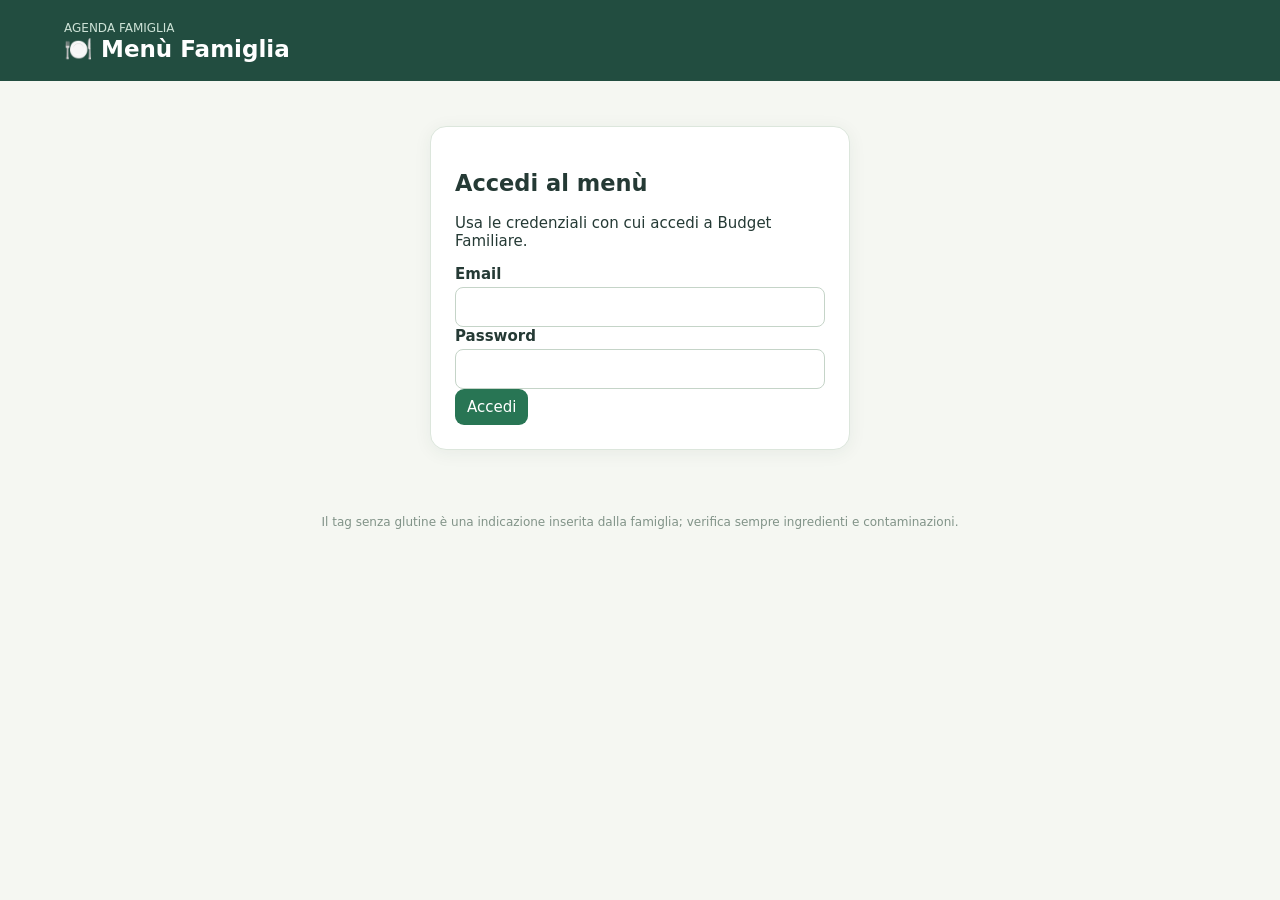
==== menu-famiglia/index.html @ 0bf89d7f "Pubblica Menù Famiglia su GitHub Pages" ====
<!doctype html><html lang="it"><head><meta name="viewport" content="width=device-width,initial-scale=1"><meta charset="utf-8"><title>Menù Famiglia</title><script src="https://telegram.org/js/telegram-web-app.js"></script><style>
:root{font:15px system-ui;color:#253a35;background:#f5f7f2}*{box-sizing:border-box}body{margin:0}header{background:#224d40;color:white;padding:18px 5%;display:flex;justify-content:space-between;align-items:center}h1{font-size:23px;margin:0}header span{font-size:12px;color:#cde2d6}main{max-width:1600px;margin:auto;padding:22px 3%}button,input,select,textarea{font:inherit}button{cursor:pointer;border:1px solid #c7d7cd;background:white;border-radius:9px;padding:9px 12px;color:#234338}button:hover{background:#edf5ef}.primary{background:#287554;color:white;border:0}.toolbar{display:flex;gap:8px;align-items:center;flex-wrap:wrap;margin:12px 0 20px}.toolbar h2{font-size:20px;margin:0 auto 0 0}.panel{background:white;border:1px solid #dce6dc;border-radius:16px;box-shadow:0 3px 18px #253a3510}.scroller{overflow:auto}.grid{display:grid;grid-template-columns:85px repeat(7,minmax(145px,1fr));min-width:1100px}.grid>div{border-right:1px solid #e5ece6;border-bottom:1px solid #e5ece6;padding:12px}.head{background:#f5f9f5;font-weight:700}.today{background:#e2f2e9}.meal{font-weight:700;display:flex;align-items:center}.slot{min-height:125px;display:flex;flex-direction:column;gap:7px}.slot strong{font-size:15px}.slot small{color:#64776d}.slot button{margin-top:auto;border-style:dashed;color:#47745e}.empty{color:#92a399}.catalog{padding:18px;margin-top:20px}.catalog-head{display:flex;align-items:center;justify-content:space-between;gap:10px}.cards{display:grid;grid-template-columns:repeat(auto-fill,minmax(220px,1fr));gap:10px}.card{border:1px solid #e1e9e1;border-radius:12px;padding:12px}.card h3{margin:0 0 7px;font-size:16px}.badge{display:inline-block;background:#eaf3ea;color:#446e4e;border-radius:7px;padding:3px 6px;margin:2px;font-size:12px}.card button{margin-top:8px}dialog{border:0;border-radius:16px;max-width:500px;width:calc(100% - 24px);box-shadow:0 15px 50px #0004}dialog::backdrop{background:#112d22a0}dialog form{display:grid;gap:10px}dialog h2{margin:0 0 5px}label{display:grid;gap:4px;font-weight:600}input,select,textarea{width:100%;padding:10px;border:1px solid #c5d4c8;border-radius:8px;background:white}textarea{min-height:70px}.actions{display:flex;gap:8px;justify-content:flex-end;flex-wrap:wrap}.error{color:#a02525;background:#ffefec;border-radius:8px;padding:10px;margin:10px 0;white-space:pre-line}#status{font-size:13px;color:#5c7869}footer{text-align:center;color:#819388;padding:20px;font-size:12px}@media(max-width:600px){main{padding:15px 12px}.toolbar h2{width:100%}.grid{grid-template-columns:65px repeat(7,minmax(145px,1fr))}}
</style></head><body><header><div><span>AGENDA FAMIGLIA</span><h1>🍽️ Menù Famiglia</h1></div><span id="who"></span></header><section id="loginPanel" class="panel" style="max-width:420px;margin:45px auto;padding:24px" hidden><h2>Accedi al menù</h2><p>Usa le credenziali con cui accedi a Budget Familiare.</p><form id="loginForm"><label>Email<input name="email" type="email" autocomplete="username" required></label><label>Password<input name="password" type="password" autocomplete="current-password" required></label><p id="loginError" class="error" hidden></p><button class="primary">Accedi</button></form></section><main id="app" hidden><p id="status">Connessione in corso…</p><div id="error" class="error" hidden></div><div class="toolbar"><h2 id="range">Piano settimanale</h2><button id="prev">‹</button><button id="current">Questa settimana</button><button id="next">›</button><button id="refresh">Aggiorna</button></div><section class="panel scroller"><div class="grid" id="grid"></div></section><section class="panel catalog"><div class="catalog-head"><div><h2>Catalogo piatti</h2><p>Organizza i piatti che amate preparare.</p></div><button class="primary" id="newDish">＋ Nuovo piatto</button></div><input id="search" placeholder="Cerca un piatto"><div class="cards" id="cards"></div></section></main><footer>Il tag senza glutine è una indicazione inserita dalla famiglia; verifica sempre ingredienti e contaminazioni.</footer>
<dialog id="dishDialog"><form id="dishForm"><h2 id="dishTitle">Nuovo piatto</h2><label>Nome<input name="name" required maxlength="100"></label><label>Adatto a<select name="meal_use"><option value="entrambi">Pranzo e cena</option><option value="pranzo">Pranzo</option><option value="cena">Cena</option></select></label><label>Stagione<select name="season"><option value="tutte_le_stagioni">Tutte le stagioni</option><option value="estivo">Estivo</option><option value="invernale">Invernale</option></select></label><label>Glutine<select name="gluten"><option value="non_verificato">Non verificato</option><option value="con_glutine">Con glutine</option><option value="senza_glutine">Senza glutine</option></select></label><label>Note<textarea name="notes" maxlength="1000"></textarea></label><div class="actions"><button type="button" data-close="dishDialog">Annulla</button><button class="primary">Salva piatto</button></div></form></dialog>
<dialog id="slotDialog"><form id="slotForm"><h2 id="slotTitle"></h2><label>Cerca<input id="slotSearch" placeholder="Cerca un piatto"></label><label>Piatto<select id="slotDish"></select></label><div class="actions"><button type="button" data-close="slotDialog">Annulla</button><button type="button" id="clearSlot">Rimuovi</button><button class="primary">Salva</button></div></form></dialog>
<dialog id="moveDialog"><form id="moveForm"><h2>Sposta piatto</h2><p id="moveTitle"></p><label>Giorno<input type="date" id="moveDay" required></label><label>Pasto<select id="moveMeal"><option value="pranzo">Pranzo</option><option value="cena">Cena</option></select></label><p>La destinazione deve essere libera.</p><div class="actions"><button type="button" data-close="moveDialog">Annulla</button><button class="primary">Sposta</button></div></form></dialog>
<script>
const tg=window.Telegram?.WebApp; tg?.ready(); tg?.expand(); const init=tg?.initData||'';const $=id=>document.getElementById(id);let dishes=[],items=[],monday,editing=null,slot=null,moving=null,dragged=null;let accessToken=sessionStorage.getItem('familyMenuAccess')||'';const publicKey="eyJhbGciOiJIUzI1NiIsInR5cCI6IkpXVCJ9.eyJpc3MiOiJzdXBhYmFzZSIsInJlZiI6InNlYnF4cXdvaHpoemxlamNqeHBlIiwicm9sZSI6ImFub24iLCJpYXQiOjE3ODc1NzUzNjIsImV4cCI6MjEwMzE1MTM2Mn0.uwhV92bFZCekvuC0MnG7-NL58bCXV1G2QlqxqDHP0qs";
const iso=d=>[d.getFullYear(),String(d.getMonth()+1).padStart(2,'0'),String(d.getDate()).padStart(2,'0')].join('-');const date=s=>new Date(s+'T12:00:00');const add=(s,n)=>{let d=date(s);d.setDate(d.getDate()+n);return iso(d)};const today=()=>new Intl.DateTimeFormat('en-CA',{timeZone:'Europe/Rome',year:'numeric',month:'2-digit',day:'2-digit'}).format(new Date());const start=s=>add(s,-((date(s).getDay()+6)%7));const fmt=(s,opt)=>date(s).toLocaleDateString('it-IT',opt);const labels={entrambi:'Pranzo e cena',pranzo:'Pranzo',cena:'Cena',estivo:'Estivo',invernale:'Invernale',tutte_le_stagioni:'Tutte le stagioni',con_glutine:'Con glutine',senza_glutine:'Senza glutine',non_verificato:'Glutine non verificato'};const esc=s=>String(s??'').replace(/[&<>"']/g,c=>({'&':'&amp;','<':'&lt;','>':'&gt;','"':'&quot;',"'":'&#39;'}[c]));
async function api(action,data={}){let r=await fetch('https://sebqxqwohzhzlejcjxpe.supabase.co/functions/v1/family-menu',{method:'POST',headers:{'Content-Type':'application/json'},body:JSON.stringify({init,access_token:accessToken,action,...data})});let j=await r.json();if(!r.ok)throw Error(j.error||'Errore di connessione');return j}function error(e){$('error').textContent=e.message;$('error').hidden=false}async function reload(){try{$('error').hidden=true;let x=await api('list',{start:monday});dishes=x.dishes;items=x.items;$('who').textContent=x.member;$('status').textContent='Menù condiviso · salvato online';render()}catch(e){if(!init&&/scaduta|non è autorizzato|non valido/i.test(e.message)){sessionStorage.removeItem('familyMenuAccess');accessToken='';$('app').hidden=true;$('loginPanel').hidden=false;$('loginError').textContent=e.message;$('loginError').hidden=false}else error(e);$('status').textContent='Accesso non disponibile'}}
function render(){let end=add(monday,6);$('range').textContent=fmt(monday,{day:'numeric',month:'long'})+' – '+fmt(end,{day:'numeric',month:'long',year:'numeric'});let grid=$('grid');grid.innerHTML='<div class="head"></div>'+Array.from({length:7},(_,i)=>{let d=add(monday,i);return '<div class="head '+(d===today()?'today':'')+'">'+esc(fmt(d,{weekday:'short',day:'numeric',month:'short'}))+(d===today()?' · Oggi':'')+'</div>'}).join('');for(const meal of ['pranzo','cena']){grid.insertAdjacentHTML('beforeend','<div class="meal">'+labels[meal]+'</div>');for(let i=0;i<7;i++){let d=add(monday,i),x=items.find(v=>v.meal_date===d&&v.meal===meal),dish=dishes.find(v=>v.id===x?.dish_id);let el=document.createElement('div');el.className='slot '+(d===today()?'today':'');el.innerHTML=dish?'<strong>'+esc(dish.name)+'</strong><small>'+esc(labels[dish.gluten])+(dish.archived?' · archiviato':'')+'</small>':'<span class="empty">Non programmato</span>';let b=document.createElement('button');b.textContent=dish?'Modifica':'＋ Aggiungi piatto';b.onclick=()=>openSlot(d,meal,x);el.appendChild(b);if(dish){el.draggable=true;el.addEventListener('dragstart',e=>{dragged={day:d,meal,item:x};e.dataTransfer.effectAllowed='move';e.dataTransfer.setData('text/plain','family-menu')});el.addEventListener('dragend',()=>dragged=null);let move=document.createElement('button');move.textContent='↗ Sposta';move.onclick=()=>{moving={day:d,meal,item:x};$('moveDay').value=d;$('moveMeal').value=meal;$('moveTitle').textContent=dish.name;$('moveDialog').showModal()};el.appendChild(move)}el.addEventListener('dragover',e=>{if(dragged&&!dish){e.preventDefault();e.dataTransfer.dropEffect='move'}});el.addEventListener('drop',e=>{e.preventDefault();if(dragged&&!dish)moveTo(dragged,d,meal,x?.revision||0)});grid.appendChild(el)}}renderCards()}
function renderCards(){let q=$('search').value.toLowerCase();$('cards').innerHTML='';for(let d of dishes.filter(d=>!d.archived&&d.name.toLowerCase().includes(q))){let el=document.createElement('article');el.className='card';el.innerHTML='<h3>'+esc(d.name)+'</h3><span class="badge">'+esc(labels[d.meal_use])+'</span><span class="badge">'+esc(labels[d.season])+'</span><span class="badge">'+esc(labels[d.gluten])+'</span>'+(d.notes?'<p>'+esc(d.notes)+'</p>':'');let edit=document.createElement('button');edit.textContent='Modifica';edit.onclick=()=>openDish(d);let archive=document.createElement('button');archive.textContent='Archivia';archive.onclick=async()=>{if(!confirm('Archiviare '+d.name+'? Resta nei pasti già pianificati.'))return;try{await api('archive',{id:d.id,revision:d.revision});await reload()}catch(e){error(e)}};el.append(edit,' ',archive);$('cards').appendChild(el)}}
function openDish(d){editing=d;$('dishTitle').textContent=d?'Modifica piatto':'Nuovo piatto';$('dishForm').reset();for(let k of ['name','meal_use','season','gluten','notes'])if(d)$('dishForm').elements[k].value=d[k];$('dishDialog').showModal()}function slotOptions(){let q=$('slotSearch').value.toLowerCase(),select=$('slotDish');select.innerHTML='<option value="">Seleziona un piatto</option>';for(let d of dishes.filter(d=>!d.archived&&(d.meal_use==='entrambi'||d.meal_use===slot.meal)&&d.name.toLowerCase().includes(q))){let o=document.createElement('option');o.value=d.id;o.textContent=d.name+' · '+labels[d.gluten];o.selected=d.id===slot.item?.dish_id;select.appendChild(o)}}function openSlot(day,meal,item){slot={day,meal,item};$('slotTitle').textContent=labels[meal]+' · '+fmt(day,{weekday:'long',day:'numeric',month:'long'});$('slotSearch').value='';slotOptions();$('slotDialog').showModal()}async function saveSlot(id){try{await api('set_slot',{day:slot.day,meal:slot.meal,dish_id:id,revision:slot.item?.revision||0});$('slotDialog').close();await reload()}catch(e){error(e);$('slotDialog').close();await reload();error(e)}}
async function moveTo(from,day,meal,revision){try{await api('move_slot',{from:{day:from.day,meal:from.meal,revision:from.item.revision},to:{day,meal,revision}});monday=start(day);await reload()}catch(e){await reload();error(e)}}
$('moveForm').onsubmit=async e=>{e.preventDefault();let day=$('moveDay').value,meal=$('moveMeal').value;try{let data=await api('list',{start:start(day)}),target=data.items.find(x=>x.meal_date===day&&x.meal===meal);if(target?.dish_id)throw Error('Il pasto di destinazione è già occupato.');$('moveDialog').close();await moveTo(moving,day,meal,target?.revision||0)}catch(err){$('moveDialog').close();error(err)}};
$('loginForm').onsubmit=async e=>{e.preventDefault();let form=new FormData(e.target);try{$('loginError').hidden=true;let r=await fetch('https://sebqxqwohzhzlejcjxpe.supabase.co/auth/v1/token?grant_type=password',{method:'POST',headers:{'Content-Type':'application/json',apikey:publicKey},body:JSON.stringify({email:form.get('email'),password:form.get('password')})});let data=await r.json();if(!r.ok||!data.access_token)throw Error('Accesso non riuscito. Controlla email e password.');accessToken=data.access_token;sessionStorage.setItem('familyMenuAccess',accessToken);e.target.reset();$('loginPanel').hidden=true;$('app').hidden=false;await reload()}catch(err){$('loginError').textContent=err.message;$('loginError').hidden=false}};
$('dishForm').onsubmit=async e=>{e.preventDefault();try{let data=Object.fromEntries(new FormData(e.target));if(editing){data.id=editing.id;data.revision=editing.revision}await api('save_dish',{dish:data});$('dishDialog').close();await reload()}catch(e){$('dishDialog').close();error(e)}};$('slotForm').onsubmit=e=>{e.preventDefault();if($('slotDish').value)saveSlot($('slotDish').value)};$('clearSlot').onclick=()=>saveSlot(null);$('slotSearch').oninput=slotOptions;$('search').oninput=renderCards;$('newDish').onclick=()=>openDish(null);document.querySelectorAll('[data-close]').forEach(b=>b.onclick=()=>$(b.dataset.close).close());$('prev').onclick=()=>{monday=add(monday,-7);reload()};$('next').onclick=()=>{monday=add(monday,7);reload()};$('current').onclick=()=>{monday=start(today());reload()};$('refresh').onclick=reload;monday=start(today());if(init||accessToken){$('app').hidden=false;reload()}else{$('loginPanel').hidden=false}
</script></body></html>
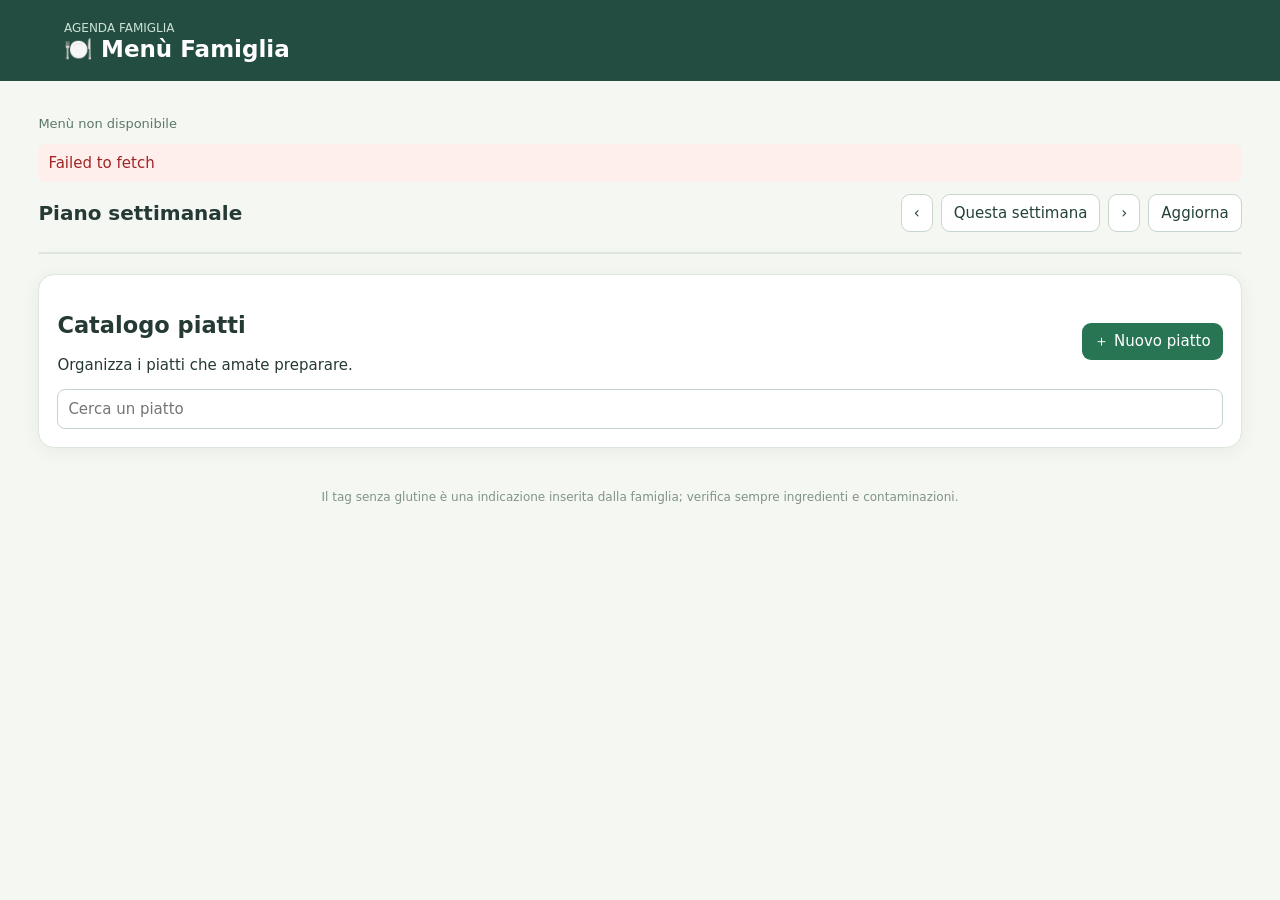
==== commit 644e81d8: "Rimuove login dal menù su richiesta" ====
--- a/menu-famiglia/index.html
+++ b/menu-famiglia/index.html
@@ -1,19 +1,19 @@
 <!doctype html><html lang="it"><head><meta name="viewport" content="width=device-width,initial-scale=1"><meta charset="utf-8"><title>Menù Famiglia</title><script src="https://telegram.org/js/telegram-web-app.js"></script><style>
 :root{font:15px system-ui;color:#253a35;background:#f5f7f2}*{box-sizing:border-box}body{margin:0}header{background:#224d40;color:white;padding:18px 5%;display:flex;justify-content:space-between;align-items:center}h1{font-size:23px;margin:0}header span{font-size:12px;color:#cde2d6}main{max-width:1600px;margin:auto;padding:22px 3%}button,input,select,textarea{font:inherit}button{cursor:pointer;border:1px solid #c7d7cd;background:white;border-radius:9px;padding:9px 12px;color:#234338}button:hover{background:#edf5ef}.primary{background:#287554;color:white;border:0}.toolbar{display:flex;gap:8px;align-items:center;flex-wrap:wrap;margin:12px 0 20px}.toolbar h2{font-size:20px;margin:0 auto 0 0}.panel{background:white;border:1px solid #dce6dc;border-radius:16px;box-shadow:0 3px 18px #253a3510}.scroller{overflow:auto}.grid{display:grid;grid-template-columns:85px repeat(7,minmax(145px,1fr));min-width:1100px}.grid>div{border-right:1px solid #e5ece6;border-bottom:1px solid #e5ece6;padding:12px}.head{background:#f5f9f5;font-weight:700}.today{background:#e2f2e9}.meal{font-weight:700;display:flex;align-items:center}.slot{min-height:125px;display:flex;flex-direction:column;gap:7px}.slot strong{font-size:15px}.slot small{color:#64776d}.slot button{margin-top:auto;border-style:dashed;color:#47745e}.empty{color:#92a399}.catalog{padding:18px;margin-top:20px}.catalog-head{display:flex;align-items:center;justify-content:space-between;gap:10px}.cards{display:grid;grid-template-columns:repeat(auto-fill,minmax(220px,1fr));gap:10px}.card{border:1px solid #e1e9e1;border-radius:12px;padding:12px}.card h3{margin:0 0 7px;font-size:16px}.badge{display:inline-block;background:#eaf3ea;color:#446e4e;border-radius:7px;padding:3px 6px;margin:2px;font-size:12px}.card button{margin-top:8px}dialog{border:0;border-radius:16px;max-width:500px;width:calc(100% - 24px);box-shadow:0 15px 50px #0004}dialog::backdrop{background:#112d22a0}dialog form{display:grid;gap:10px}dialog h2{margin:0 0 5px}label{display:grid;gap:4px;font-weight:600}input,select,textarea{width:100%;padding:10px;border:1px solid #c5d4c8;border-radius:8px;background:white}textarea{min-height:70px}.actions{display:flex;gap:8px;justify-content:flex-end;flex-wrap:wrap}.error{color:#a02525;background:#ffefec;border-radius:8px;padding:10px;margin:10px 0;white-space:pre-line}#status{font-size:13px;color:#5c7869}footer{text-align:center;color:#819388;padding:20px;font-size:12px}@media(max-width:600px){main{padding:15px 12px}.toolbar h2{width:100%}.grid{grid-template-columns:65px repeat(7,minmax(145px,1fr))}}
-</style></head><body><header><div><span>AGENDA FAMIGLIA</span><h1>🍽️ Menù Famiglia</h1></div><span id="who"></span></header><section id="loginPanel" class="panel" style="max-width:420px;margin:45px auto;padding:24px" hidden><h2>Accedi al menù</h2><p>Usa le credenziali con cui accedi a Budget Familiare.</p><form id="loginForm"><label>Email<input name="email" type="email" autocomplete="username" required></label><label>Password<input name="password" type="password" autocomplete="current-password" required></label><p id="loginError" class="error" hidden></p><button class="primary">Accedi</button></form></section><main id="app" hidden><p id="status">Connessione in corso…</p><div id="error" class="error" hidden></div><div class="toolbar"><h2 id="range">Piano settimanale</h2><button id="prev">‹</button><button id="current">Questa settimana</button><button id="next">›</button><button id="refresh">Aggiorna</button></div><section class="panel scroller"><div class="grid" id="grid"></div></section><section class="panel catalog"><div class="catalog-head"><div><h2>Catalogo piatti</h2><p>Organizza i piatti che amate preparare.</p></div><button class="primary" id="newDish">＋ Nuovo piatto</button></div><input id="search" placeholder="Cerca un piatto"><div class="cards" id="cards"></div></section></main><footer>Il tag senza glutine è una indicazione inserita dalla famiglia; verifica sempre ingredienti e contaminazioni.</footer>
+</style></head><body><header><div><span>AGENDA FAMIGLIA</span><h1>🍽️ Menù Famiglia</h1></div><span id="who"></span></header><main id="app"><p id="status">Connessione in corso…</p><div id="error" class="error" hidden></div><div class="toolbar"><h2 id="range">Piano settimanale</h2><button id="prev">‹</button><button id="current">Questa settimana</button><button id="next">›</button><button id="refresh">Aggiorna</button></div><section class="panel scroller"><div class="grid" id="grid"></div></section><section class="panel catalog"><div class="catalog-head"><div><h2>Catalogo piatti</h2><p>Organizza i piatti che amate preparare.</p></div><button class="primary" id="newDish">＋ Nuovo piatto</button></div><input id="search" placeholder="Cerca un piatto"><div class="cards" id="cards"></div></section></main><footer>Il tag senza glutine è una indicazione inserita dalla famiglia; verifica sempre ingredienti e contaminazioni.</footer>
 <dialog id="dishDialog"><form id="dishForm"><h2 id="dishTitle">Nuovo piatto</h2><label>Nome<input name="name" required maxlength="100"></label><label>Adatto a<select name="meal_use"><option value="entrambi">Pranzo e cena</option><option value="pranzo">Pranzo</option><option value="cena">Cena</option></select></label><label>Stagione<select name="season"><option value="tutte_le_stagioni">Tutte le stagioni</option><option value="estivo">Estivo</option><option value="invernale">Invernale</option></select></label><label>Glutine<select name="gluten"><option value="non_verificato">Non verificato</option><option value="con_glutine">Con glutine</option><option value="senza_glutine">Senza glutine</option></select></label><label>Note<textarea name="notes" maxlength="1000"></textarea></label><div class="actions"><button type="button" data-close="dishDialog">Annulla</button><button class="primary">Salva piatto</button></div></form></dialog>
 <dialog id="slotDialog"><form id="slotForm"><h2 id="slotTitle"></h2><label>Cerca<input id="slotSearch" placeholder="Cerca un piatto"></label><label>Piatto<select id="slotDish"></select></label><div class="actions"><button type="button" data-close="slotDialog">Annulla</button><button type="button" id="clearSlot">Rimuovi</button><button class="primary">Salva</button></div></form></dialog>
 <dialog id="moveDialog"><form id="moveForm"><h2>Sposta piatto</h2><p id="moveTitle"></p><label>Giorno<input type="date" id="moveDay" required></label><label>Pasto<select id="moveMeal"><option value="pranzo">Pranzo</option><option value="cena">Cena</option></select></label><p>La destinazione deve essere libera.</p><div class="actions"><button type="button" data-close="moveDialog">Annulla</button><button class="primary">Sposta</button></div></form></dialog>
 <script>
-const tg=window.Telegram?.WebApp; tg?.ready(); tg?.expand(); const init=tg?.initData||'';const $=id=>document.getElementById(id);let dishes=[],items=[],monday,editing=null,slot=null,moving=null,dragged=null;let accessToken=sessionStorage.getItem('familyMenuAccess')||'';const publicKey="eyJhbGciOiJIUzI1NiIsInR5cCI6IkpXVCJ9.eyJpc3MiOiJzdXBhYmFzZSIsInJlZiI6InNlYnF4cXdvaHpoemxlamNqeHBlIiwicm9sZSI6ImFub24iLCJpYXQiOjE3ODc1NzUzNjIsImV4cCI6MjEwMzE1MTM2Mn0.uwhV92bFZCekvuC0MnG7-NL58bCXV1G2QlqxqDHP0qs";
+const tg=window.Telegram?.WebApp; tg?.ready(); tg?.expand(); const init=tg?.initData||'';const $=id=>document.getElementById(id);let dishes=[],items=[],monday,editing=null,slot=null,moving=null,dragged=null;
 const iso=d=>[d.getFullYear(),String(d.getMonth()+1).padStart(2,'0'),String(d.getDate()).padStart(2,'0')].join('-');const date=s=>new Date(s+'T12:00:00');const add=(s,n)=>{let d=date(s);d.setDate(d.getDate()+n);return iso(d)};const today=()=>new Intl.DateTimeFormat('en-CA',{timeZone:'Europe/Rome',year:'numeric',month:'2-digit',day:'2-digit'}).format(new Date());const start=s=>add(s,-((date(s).getDay()+6)%7));const fmt=(s,opt)=>date(s).toLocaleDateString('it-IT',opt);const labels={entrambi:'Pranzo e cena',pranzo:'Pranzo',cena:'Cena',estivo:'Estivo',invernale:'Invernale',tutte_le_stagioni:'Tutte le stagioni',con_glutine:'Con glutine',senza_glutine:'Senza glutine',non_verificato:'Glutine non verificato'};const esc=s=>String(s??'').replace(/[&<>"']/g,c=>({'&':'&amp;','<':'&lt;','>':'&gt;','"':'&quot;',"'":'&#39;'}[c]));
-async function api(action,data={}){let r=await fetch('https://sebqxqwohzhzlejcjxpe.supabase.co/functions/v1/family-menu',{method:'POST',headers:{'Content-Type':'application/json'},body:JSON.stringify({init,access_token:accessToken,action,...data})});let j=await r.json();if(!r.ok)throw Error(j.error||'Errore di connessione');return j}function error(e){$('error').textContent=e.message;$('error').hidden=false}async function reload(){try{$('error').hidden=true;let x=await api('list',{start:monday});dishes=x.dishes;items=x.items;$('who').textContent=x.member;$('status').textContent='Menù condiviso · salvato online';render()}catch(e){if(!init&&/scaduta|non è autorizzato|non valido/i.test(e.message)){sessionStorage.removeItem('familyMenuAccess');accessToken='';$('app').hidden=true;$('loginPanel').hidden=false;$('loginError').textContent=e.message;$('loginError').hidden=false}else error(e);$('status').textContent='Accesso non disponibile'}}
+async function api(action,data={}){let r=await fetch('https://sebqxqwohzhzlejcjxpe.supabase.co/functions/v1/family-menu',{method:'POST',headers:{'Content-Type':'application/json'},body:JSON.stringify({init,action,...data})});let j=await r.json();if(!r.ok)throw Error(j.error||'Errore di connessione');return j}function error(e){$('error').textContent=e.message;$('error').hidden=false}async function reload(){try{$('error').hidden=true;let x=await api('list',{start:monday});dishes=x.dishes;items=x.items;$('who').textContent=x.member;$('status').textContent='Menù condiviso · salvato online';render()}catch(e){error(e);$('status').textContent='Menù non disponibile'}}
 function render(){let end=add(monday,6);$('range').textContent=fmt(monday,{day:'numeric',month:'long'})+' – '+fmt(end,{day:'numeric',month:'long',year:'numeric'});let grid=$('grid');grid.innerHTML='<div class="head"></div>'+Array.from({length:7},(_,i)=>{let d=add(monday,i);return '<div class="head '+(d===today()?'today':'')+'">'+esc(fmt(d,{weekday:'short',day:'numeric',month:'short'}))+(d===today()?' · Oggi':'')+'</div>'}).join('');for(const meal of ['pranzo','cena']){grid.insertAdjacentHTML('beforeend','<div class="meal">'+labels[meal]+'</div>');for(let i=0;i<7;i++){let d=add(monday,i),x=items.find(v=>v.meal_date===d&&v.meal===meal),dish=dishes.find(v=>v.id===x?.dish_id);let el=document.createElement('div');el.className='slot '+(d===today()?'today':'');el.innerHTML=dish?'<strong>'+esc(dish.name)+'</strong><small>'+esc(labels[dish.gluten])+(dish.archived?' · archiviato':'')+'</small>':'<span class="empty">Non programmato</span>';let b=document.createElement('button');b.textContent=dish?'Modifica':'＋ Aggiungi piatto';b.onclick=()=>openSlot(d,meal,x);el.appendChild(b);if(dish){el.draggable=true;el.addEventListener('dragstart',e=>{dragged={day:d,meal,item:x};e.dataTransfer.effectAllowed='move';e.dataTransfer.setData('text/plain','family-menu')});el.addEventListener('dragend',()=>dragged=null);let move=document.createElement('button');move.textContent='↗ Sposta';move.onclick=()=>{moving={day:d,meal,item:x};$('moveDay').value=d;$('moveMeal').value=meal;$('moveTitle').textContent=dish.name;$('moveDialog').showModal()};el.appendChild(move)}el.addEventListener('dragover',e=>{if(dragged&&!dish){e.preventDefault();e.dataTransfer.dropEffect='move'}});el.addEventListener('drop',e=>{e.preventDefault();if(dragged&&!dish)moveTo(dragged,d,meal,x?.revision||0)});grid.appendChild(el)}}renderCards()}
 function renderCards(){let q=$('search').value.toLowerCase();$('cards').innerHTML='';for(let d of dishes.filter(d=>!d.archived&&d.name.toLowerCase().includes(q))){let el=document.createElement('article');el.className='card';el.innerHTML='<h3>'+esc(d.name)+'</h3><span class="badge">'+esc(labels[d.meal_use])+'</span><span class="badge">'+esc(labels[d.season])+'</span><span class="badge">'+esc(labels[d.gluten])+'</span>'+(d.notes?'<p>'+esc(d.notes)+'</p>':'');let edit=document.createElement('button');edit.textContent='Modifica';edit.onclick=()=>openDish(d);let archive=document.createElement('button');archive.textContent='Archivia';archive.onclick=async()=>{if(!confirm('Archiviare '+d.name+'? Resta nei pasti già pianificati.'))return;try{await api('archive',{id:d.id,revision:d.revision});await reload()}catch(e){error(e)}};el.append(edit,' ',archive);$('cards').appendChild(el)}}
 function openDish(d){editing=d;$('dishTitle').textContent=d?'Modifica piatto':'Nuovo piatto';$('dishForm').reset();for(let k of ['name','meal_use','season','gluten','notes'])if(d)$('dishForm').elements[k].value=d[k];$('dishDialog').showModal()}function slotOptions(){let q=$('slotSearch').value.toLowerCase(),select=$('slotDish');select.innerHTML='<option value="">Seleziona un piatto</option>';for(let d of dishes.filter(d=>!d.archived&&(d.meal_use==='entrambi'||d.meal_use===slot.meal)&&d.name.toLowerCase().includes(q))){let o=document.createElement('option');o.value=d.id;o.textContent=d.name+' · '+labels[d.gluten];o.selected=d.id===slot.item?.dish_id;select.appendChild(o)}}function openSlot(day,meal,item){slot={day,meal,item};$('slotTitle').textContent=labels[meal]+' · '+fmt(day,{weekday:'long',day:'numeric',month:'long'});$('slotSearch').value='';slotOptions();$('slotDialog').showModal()}async function saveSlot(id){try{await api('set_slot',{day:slot.day,meal:slot.meal,dish_id:id,revision:slot.item?.revision||0});$('slotDialog').close();await reload()}catch(e){error(e);$('slotDialog').close();await reload();error(e)}}
 async function moveTo(from,day,meal,revision){try{await api('move_slot',{from:{day:from.day,meal:from.meal,revision:from.item.revision},to:{day,meal,revision}});monday=start(day);await reload()}catch(e){await reload();error(e)}}
 $('moveForm').onsubmit=async e=>{e.preventDefault();let day=$('moveDay').value,meal=$('moveMeal').value;try{let data=await api('list',{start:start(day)}),target=data.items.find(x=>x.meal_date===day&&x.meal===meal);if(target?.dish_id)throw Error('Il pasto di destinazione è già occupato.');$('moveDialog').close();await moveTo(moving,day,meal,target?.revision||0)}catch(err){$('moveDialog').close();error(err)}};
-$('loginForm').onsubmit=async e=>{e.preventDefault();let form=new FormData(e.target);try{$('loginError').hidden=true;let r=await fetch('https://sebqxqwohzhzlejcjxpe.supabase.co/auth/v1/token?grant_type=password',{method:'POST',headers:{'Content-Type':'application/json',apikey:publicKey},body:JSON.stringify({email:form.get('email'),password:form.get('password')})});let data=await r.json();if(!r.ok||!data.access_token)throw Error('Accesso non riuscito. Controlla email e password.');accessToken=data.access_token;sessionStorage.setItem('familyMenuAccess',accessToken);e.target.reset();$('loginPanel').hidden=true;$('app').hidden=false;await reload()}catch(err){$('loginError').textContent=err.message;$('loginError').hidden=false}};
-$('dishForm').onsubmit=async e=>{e.preventDefault();try{let data=Object.fromEntries(new FormData(e.target));if(editing){data.id=editing.id;data.revision=editing.revision}await api('save_dish',{dish:data});$('dishDialog').close();await reload()}catch(e){$('dishDialog').close();error(e)}};$('slotForm').onsubmit=e=>{e.preventDefault();if($('slotDish').value)saveSlot($('slotDish').value)};$('clearSlot').onclick=()=>saveSlot(null);$('slotSearch').oninput=slotOptions;$('search').oninput=renderCards;$('newDish').onclick=()=>openDish(null);document.querySelectorAll('[data-close]').forEach(b=>b.onclick=()=>$(b.dataset.close).close());$('prev').onclick=()=>{monday=add(monday,-7);reload()};$('next').onclick=()=>{monday=add(monday,7);reload()};$('current').onclick=()=>{monday=start(today());reload()};$('refresh').onclick=reload;monday=start(today());if(init||accessToken){$('app').hidden=false;reload()}else{$('loginPanel').hidden=false}
+$('dishForm').onsubmit=async e=>{e.preventDefault();try{let data=Object.fromEntries(new FormData(e.target));if(editing){data.id=editing.id;data.revision=editing.revision}await api('save_dish',{dish:data});$('dishDialog').close();await reload()}catch(e){$('dishDialog').close();error(e)}};$('slotForm').onsubmit=e=>{e.preventDefault();if($('slotDish').value)saveSlot($('slotDish').value)};$('clearSlot').onclick=()=>saveSlot(null);$('slotSearch').oninput=slotOptions;$('search').oninput=renderCards;$('newDish').onclick=()=>openDish(null);document.querySelectorAll('[data-close]').forEach(b=>b.onclick=()=>$(b.dataset.close).close());$('prev').onclick=()=>{monday=add(monday,-7);reload()};$('next').onclick=()=>{monday=add(monday,7);reload()};$('current').onclick=()=>{monday=start(today());reload()};$('refresh').onclick=reload;monday=start(today());sessionStorage.removeItem('familyMenuAccess');reload()
 </script></body></html>
 
+
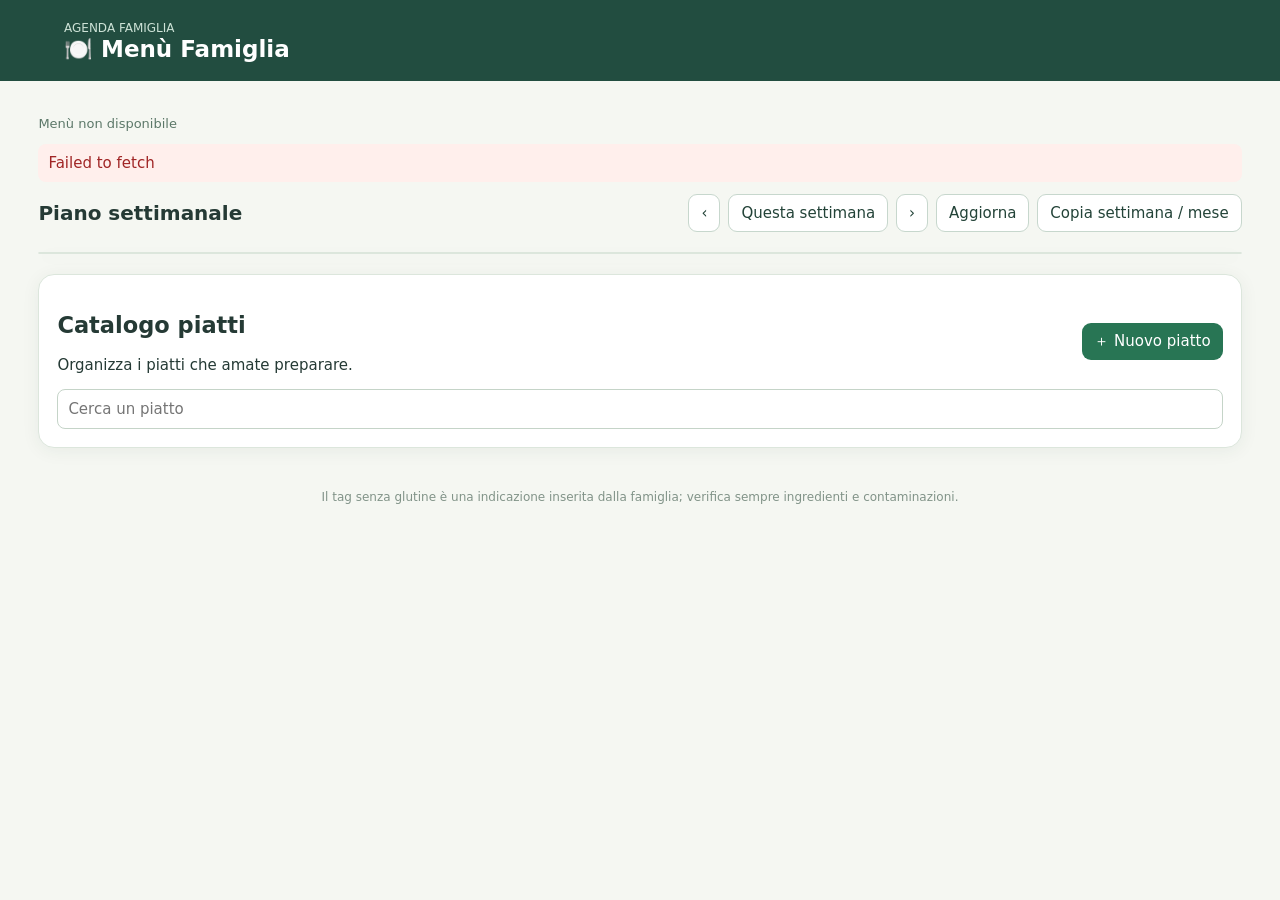
==== commit 8f31a8c6: "Aggiunge foto ricette e copia periodi al menù" ====
--- a/menu-famiglia/index.html
+++ b/menu-famiglia/index.html
@@ -1,19 +1,26 @@
 <!doctype html><html lang="it"><head><meta name="viewport" content="width=device-width,initial-scale=1"><meta charset="utf-8"><title>Menù Famiglia</title><script src="https://telegram.org/js/telegram-web-app.js"></script><style>
 :root{font:15px system-ui;color:#253a35;background:#f5f7f2}*{box-sizing:border-box}body{margin:0}header{background:#224d40;color:white;padding:18px 5%;display:flex;justify-content:space-between;align-items:center}h1{font-size:23px;margin:0}header span{font-size:12px;color:#cde2d6}main{max-width:1600px;margin:auto;padding:22px 3%}button,input,select,textarea{font:inherit}button{cursor:pointer;border:1px solid #c7d7cd;background:white;border-radius:9px;padding:9px 12px;color:#234338}button:hover{background:#edf5ef}.primary{background:#287554;color:white;border:0}.toolbar{display:flex;gap:8px;align-items:center;flex-wrap:wrap;margin:12px 0 20px}.toolbar h2{font-size:20px;margin:0 auto 0 0}.panel{background:white;border:1px solid #dce6dc;border-radius:16px;box-shadow:0 3px 18px #253a3510}.scroller{overflow:auto}.grid{display:grid;grid-template-columns:85px repeat(7,minmax(145px,1fr));min-width:1100px}.grid>div{border-right:1px solid #e5ece6;border-bottom:1px solid #e5ece6;padding:12px}.head{background:#f5f9f5;font-weight:700}.today{background:#e2f2e9}.meal{font-weight:700;display:flex;align-items:center}.slot{min-height:125px;display:flex;flex-direction:column;gap:7px}.slot strong{font-size:15px}.slot small{color:#64776d}.slot button{margin-top:auto;border-style:dashed;color:#47745e}.empty{color:#92a399}.catalog{padding:18px;margin-top:20px}.catalog-head{display:flex;align-items:center;justify-content:space-between;gap:10px}.cards{display:grid;grid-template-columns:repeat(auto-fill,minmax(220px,1fr));gap:10px}.card{border:1px solid #e1e9e1;border-radius:12px;padding:12px}.card h3{margin:0 0 7px;font-size:16px}.badge{display:inline-block;background:#eaf3ea;color:#446e4e;border-radius:7px;padding:3px 6px;margin:2px;font-size:12px}.card button{margin-top:8px}dialog{border:0;border-radius:16px;max-width:500px;width:calc(100% - 24px);box-shadow:0 15px 50px #0004}dialog::backdrop{background:#112d22a0}dialog form{display:grid;gap:10px}dialog h2{margin:0 0 5px}label{display:grid;gap:4px;font-weight:600}input,select,textarea{width:100%;padding:10px;border:1px solid #c5d4c8;border-radius:8px;background:white}textarea{min-height:70px}.actions{display:flex;gap:8px;justify-content:flex-end;flex-wrap:wrap}.error{color:#a02525;background:#ffefec;border-radius:8px;padding:10px;margin:10px 0;white-space:pre-line}#status{font-size:13px;color:#5c7869}footer{text-align:center;color:#819388;padding:20px;font-size:12px}@media(max-width:600px){main{padding:15px 12px}.toolbar h2{width:100%}.grid{grid-template-columns:65px repeat(7,minmax(145px,1fr))}}
-</style></head><body><header><div><span>AGENDA FAMIGLIA</span><h1>🍽️ Menù Famiglia</h1></div><span id="who"></span></header><main id="app"><p id="status">Connessione in corso…</p><div id="error" class="error" hidden></div><div class="toolbar"><h2 id="range">Piano settimanale</h2><button id="prev">‹</button><button id="current">Questa settimana</button><button id="next">›</button><button id="refresh">Aggiorna</button></div><section class="panel scroller"><div class="grid" id="grid"></div></section><section class="panel catalog"><div class="catalog-head"><div><h2>Catalogo piatti</h2><p>Organizza i piatti che amate preparare.</p></div><button class="primary" id="newDish">＋ Nuovo piatto</button></div><input id="search" placeholder="Cerca un piatto"><div class="cards" id="cards"></div></section></main><footer>Il tag senza glutine è una indicazione inserita dalla famiglia; verifica sempre ingredienti e contaminazioni.</footer>
-<dialog id="dishDialog"><form id="dishForm"><h2 id="dishTitle">Nuovo piatto</h2><label>Nome<input name="name" required maxlength="100"></label><label>Adatto a<select name="meal_use"><option value="entrambi">Pranzo e cena</option><option value="pranzo">Pranzo</option><option value="cena">Cena</option></select></label><label>Stagione<select name="season"><option value="tutte_le_stagioni">Tutte le stagioni</option><option value="estivo">Estivo</option><option value="invernale">Invernale</option></select></label><label>Glutine<select name="gluten"><option value="non_verificato">Non verificato</option><option value="con_glutine">Con glutine</option><option value="senza_glutine">Senza glutine</option></select></label><label>Note<textarea name="notes" maxlength="1000"></textarea></label><div class="actions"><button type="button" data-close="dishDialog">Annulla</button><button class="primary">Salva piatto</button></div></form></dialog>
+.food-photo{width:100%;height:95px;object-fit:cover;border-radius:9px}.ingredient-row{display:flex;gap:6px;margin:5px 0}.ingredient-row input:first-child{flex:2}.ingredient-row input:nth-child(2){flex:1}dialog{max-height:90vh;overflow:auto}.times{display:flex;gap:10px}.times label{flex:1}.photo-preview{width:140px;height:90px;object-fit:cover;border-radius:8px}
+</style></head><body><header><div><span>AGENDA FAMIGLIA</span><h1>🍽️ Menù Famiglia</h1></div><span id="who"></span></header><main id="app"><p id="status">Connessione in corso…</p><div id="error" class="error" hidden></div><div class="toolbar"><h2 id="range">Piano settimanale</h2><button id="prev">‹</button><button id="current">Questa settimana</button><button id="next">›</button><button id="refresh">Aggiorna</button><button id="copyPeriod">Copia settimana / mese</button></div><section class="panel scroller"><div class="grid" id="grid"></div></section><section class="panel catalog"><div class="catalog-head"><div><h2>Catalogo piatti</h2><p>Organizza i piatti che amate preparare.</p></div><button class="primary" id="newDish">＋ Nuovo piatto</button></div><input id="search" placeholder="Cerca un piatto"><div class="cards" id="cards"></div></section></main><footer>Il tag senza glutine è una indicazione inserita dalla famiglia; verifica sempre ingredienti e contaminazioni.</footer>
+<dialog id="dishDialog"><form id="dishForm"><h2 id="dishTitle">Nuovo piatto</h2><label>Nome<input name="name" required maxlength="100"></label><label>Adatto a<select name="meal_use"><option value="entrambi">Pranzo e cena</option><option value="pranzo">Pranzo</option><option value="cena">Cena</option></select></label><label>Stagione<select name="season"><option value="tutte_le_stagioni">Tutte le stagioni</option><option value="estivo">Estivo</option><option value="invernale">Invernale</option></select></label><label>Glutine<select name="gluten"><option value="non_verificato">Non verificato</option><option value="con_glutine">Con glutine</option><option value="senza_glutine">Senza glutine</option></select></label><label>Note<textarea name="notes" maxlength="1000"></textarea></label><label>Foto del piatto<input type="file" id="photoFile" accept="image/jpeg,image/png,image/webp"></label><img id="photoPreview" class="photo-preview" hidden alt="Anteprima foto"><button type="button" id="removePhoto">Rimuovi foto</button><h3>Ricetta</h3><div id="ingredientRows"></div><button type="button" id="addIngredient">＋ Ingrediente</button><label>Procedimento<textarea name="instructions" maxlength="10000"></textarea></label><div class="times"><label>Preparazione (min)<input name="prep_minutes" type="number" min="0" max="1440"></label><label>Cottura (min)<input name="cook_minutes" type="number" min="0" max="1440"></label></div><p id="totalTime">Tempo totale: —</p><div class="actions"><button type="button" data-close="dishDialog">Annulla</button><button class="primary">Salva piatto</button></div></form></dialog>
 <dialog id="slotDialog"><form id="slotForm"><h2 id="slotTitle"></h2><label>Cerca<input id="slotSearch" placeholder="Cerca un piatto"></label><label>Piatto<select id="slotDish"></select></label><div class="actions"><button type="button" data-close="slotDialog">Annulla</button><button type="button" id="clearSlot">Rimuovi</button><button class="primary">Salva</button></div></form></dialog>
-<dialog id="moveDialog"><form id="moveForm"><h2>Sposta piatto</h2><p id="moveTitle"></p><label>Giorno<input type="date" id="moveDay" required></label><label>Pasto<select id="moveMeal"><option value="pranzo">Pranzo</option><option value="cena">Cena</option></select></label><p>La destinazione deve essere libera.</p><div class="actions"><button type="button" data-close="moveDialog">Annulla</button><button class="primary">Sposta</button></div></form></dialog>
+<dialog id="copyDialog"><form id="copyForm"><h2>Copia il menù</h2><label>Periodo<select id="copyKind"><option value="week">Settimana</option><option value="month">Mese</option></select></label><label>Dal <input id="copySource" type="date" required></label><label>Al <input id="copyTarget" type="date" required></label><p>I pasti già presenti non vengono sovrascritti. Per i mesi si copiano i giorni con lo stesso numero.</p><div class="actions"><button type="button" data-close="copyDialog">Annulla</button><button class="primary">Copia</button></div></form></dialog><dialog id="moveDialog"><form id="moveForm"><h2>Sposta piatto</h2><p id="moveTitle"></p><label>Giorno<input type="date" id="moveDay" required></label><label>Pasto<select id="moveMeal"><option value="pranzo">Pranzo</option><option value="cena">Cena</option></select></label><p>La destinazione deve essere libera.</p><div class="actions"><button type="button" data-close="moveDialog">Annulla</button><button class="primary">Sposta</button></div></form></dialog>
 <script>
-const tg=window.Telegram?.WebApp; tg?.ready(); tg?.expand(); const init=tg?.initData||'';const $=id=>document.getElementById(id);let dishes=[],items=[],monday,editing=null,slot=null,moving=null,dragged=null;
+const tg=window.Telegram?.WebApp; tg?.ready(); tg?.expand(); const init=tg?.initData||'';const $=id=>document.getElementById(id);let dishes=[],items=[],monday,editing=null,slot=null,moving=null,dragged=null,photoData=null;
 const iso=d=>[d.getFullYear(),String(d.getMonth()+1).padStart(2,'0'),String(d.getDate()).padStart(2,'0')].join('-');const date=s=>new Date(s+'T12:00:00');const add=(s,n)=>{let d=date(s);d.setDate(d.getDate()+n);return iso(d)};const today=()=>new Intl.DateTimeFormat('en-CA',{timeZone:'Europe/Rome',year:'numeric',month:'2-digit',day:'2-digit'}).format(new Date());const start=s=>add(s,-((date(s).getDay()+6)%7));const fmt=(s,opt)=>date(s).toLocaleDateString('it-IT',opt);const labels={entrambi:'Pranzo e cena',pranzo:'Pranzo',cena:'Cena',estivo:'Estivo',invernale:'Invernale',tutte_le_stagioni:'Tutte le stagioni',con_glutine:'Con glutine',senza_glutine:'Senza glutine',non_verificato:'Glutine non verificato'};const esc=s=>String(s??'').replace(/[&<>"']/g,c=>({'&':'&amp;','<':'&lt;','>':'&gt;','"':'&quot;',"'":'&#39;'}[c]));
 async function api(action,data={}){let r=await fetch('https://sebqxqwohzhzlejcjxpe.supabase.co/functions/v1/family-menu',{method:'POST',headers:{'Content-Type':'application/json'},body:JSON.stringify({init,action,...data})});let j=await r.json();if(!r.ok)throw Error(j.error||'Errore di connessione');return j}function error(e){$('error').textContent=e.message;$('error').hidden=false}async function reload(){try{$('error').hidden=true;let x=await api('list',{start:monday});dishes=x.dishes;items=x.items;$('who').textContent=x.member;$('status').textContent='Menù condiviso · salvato online';render()}catch(e){error(e);$('status').textContent='Menù non disponibile'}}
-function render(){let end=add(monday,6);$('range').textContent=fmt(monday,{day:'numeric',month:'long'})+' – '+fmt(end,{day:'numeric',month:'long',year:'numeric'});let grid=$('grid');grid.innerHTML='<div class="head"></div>'+Array.from({length:7},(_,i)=>{let d=add(monday,i);return '<div class="head '+(d===today()?'today':'')+'">'+esc(fmt(d,{weekday:'short',day:'numeric',month:'short'}))+(d===today()?' · Oggi':'')+'</div>'}).join('');for(const meal of ['pranzo','cena']){grid.insertAdjacentHTML('beforeend','<div class="meal">'+labels[meal]+'</div>');for(let i=0;i<7;i++){let d=add(monday,i),x=items.find(v=>v.meal_date===d&&v.meal===meal),dish=dishes.find(v=>v.id===x?.dish_id);let el=document.createElement('div');el.className='slot '+(d===today()?'today':'');el.innerHTML=dish?'<strong>'+esc(dish.name)+'</strong><small>'+esc(labels[dish.gluten])+(dish.archived?' · archiviato':'')+'</small>':'<span class="empty">Non programmato</span>';let b=document.createElement('button');b.textContent=dish?'Modifica':'＋ Aggiungi piatto';b.onclick=()=>openSlot(d,meal,x);el.appendChild(b);if(dish){el.draggable=true;el.addEventListener('dragstart',e=>{dragged={day:d,meal,item:x};e.dataTransfer.effectAllowed='move';e.dataTransfer.setData('text/plain','family-menu')});el.addEventListener('dragend',()=>dragged=null);let move=document.createElement('button');move.textContent='↗ Sposta';move.onclick=()=>{moving={day:d,meal,item:x};$('moveDay').value=d;$('moveMeal').value=meal;$('moveTitle').textContent=dish.name;$('moveDialog').showModal()};el.appendChild(move)}el.addEventListener('dragover',e=>{if(dragged&&!dish){e.preventDefault();e.dataTransfer.dropEffect='move'}});el.addEventListener('drop',e=>{e.preventDefault();if(dragged&&!dish)moveTo(dragged,d,meal,x?.revision||0)});grid.appendChild(el)}}renderCards()}
-function renderCards(){let q=$('search').value.toLowerCase();$('cards').innerHTML='';for(let d of dishes.filter(d=>!d.archived&&d.name.toLowerCase().includes(q))){let el=document.createElement('article');el.className='card';el.innerHTML='<h3>'+esc(d.name)+'</h3><span class="badge">'+esc(labels[d.meal_use])+'</span><span class="badge">'+esc(labels[d.season])+'</span><span class="badge">'+esc(labels[d.gluten])+'</span>'+(d.notes?'<p>'+esc(d.notes)+'</p>':'');let edit=document.createElement('button');edit.textContent='Modifica';edit.onclick=()=>openDish(d);let archive=document.createElement('button');archive.textContent='Archivia';archive.onclick=async()=>{if(!confirm('Archiviare '+d.name+'? Resta nei pasti già pianificati.'))return;try{await api('archive',{id:d.id,revision:d.revision});await reload()}catch(e){error(e)}};el.append(edit,' ',archive);$('cards').appendChild(el)}}
-function openDish(d){editing=d;$('dishTitle').textContent=d?'Modifica piatto':'Nuovo piatto';$('dishForm').reset();for(let k of ['name','meal_use','season','gluten','notes'])if(d)$('dishForm').elements[k].value=d[k];$('dishDialog').showModal()}function slotOptions(){let q=$('slotSearch').value.toLowerCase(),select=$('slotDish');select.innerHTML='<option value="">Seleziona un piatto</option>';for(let d of dishes.filter(d=>!d.archived&&(d.meal_use==='entrambi'||d.meal_use===slot.meal)&&d.name.toLowerCase().includes(q))){let o=document.createElement('option');o.value=d.id;o.textContent=d.name+' · '+labels[d.gluten];o.selected=d.id===slot.item?.dish_id;select.appendChild(o)}}function openSlot(day,meal,item){slot={day,meal,item};$('slotTitle').textContent=labels[meal]+' · '+fmt(day,{weekday:'long',day:'numeric',month:'long'});$('slotSearch').value='';slotOptions();$('slotDialog').showModal()}async function saveSlot(id){try{await api('set_slot',{day:slot.day,meal:slot.meal,dish_id:id,revision:slot.item?.revision||0});$('slotDialog').close();await reload()}catch(e){error(e);$('slotDialog').close();await reload();error(e)}}
+function render(){let end=add(monday,6);$('range').textContent=fmt(monday,{day:'numeric',month:'long'})+' – '+fmt(end,{day:'numeric',month:'long',year:'numeric'});let grid=$('grid');grid.innerHTML='<div class="head"></div>'+Array.from({length:7},(_,i)=>{let d=add(monday,i);return '<div class="head '+(d===today()?'today':'')+'">'+esc(fmt(d,{weekday:'short',day:'numeric',month:'short'}))+(d===today()?' · Oggi':'')+'</div>'}).join('');for(const meal of ['pranzo','cena']){grid.insertAdjacentHTML('beforeend','<div class="meal">'+labels[meal]+'</div>');for(let i=0;i<7;i++){let d=add(monday,i),x=items.find(v=>v.meal_date===d&&v.meal===meal),dish=dishes.find(v=>v.id===x?.dish_id);let el=document.createElement('div');el.className='slot '+(d===today()?'today':'');el.innerHTML=dish?(dish.photo_data?'<img class="food-photo" alt="" src="'+esc(dish.photo_data)+'">':'')+'<strong>'+esc(dish.name)+'</strong><small>'+esc(labels[dish.gluten])+(dish.archived?' · archiviato':'')+'</small>':'<span class="empty">Non programmato</span>';let b=document.createElement('button');b.textContent=dish?'Modifica':'＋ Aggiungi piatto';b.onclick=()=>openSlot(d,meal,x);el.appendChild(b);if(dish){el.draggable=true;el.addEventListener('dragstart',e=>{dragged={day:d,meal,item:x};e.dataTransfer.effectAllowed='move';e.dataTransfer.setData('text/plain','family-menu')});el.addEventListener('dragend',()=>dragged=null);let move=document.createElement('button');move.textContent='↗ Sposta';move.onclick=()=>{moving={day:d,meal,item:x};$('moveDay').value=d;$('moveMeal').value=meal;$('moveTitle').textContent=dish.name;$('moveDialog').showModal()};el.appendChild(move)}el.addEventListener('dragover',e=>{if(dragged&&!dish){e.preventDefault();e.dataTransfer.dropEffect='move'}});el.addEventListener('drop',e=>{e.preventDefault();if(dragged&&!dish)moveTo(dragged,d,meal,x?.revision||0)});grid.appendChild(el)}}renderCards()}
+function renderCards(){let q=$('search').value.toLowerCase();$('cards').innerHTML='';for(let d of dishes.filter(d=>!d.archived&&d.name.toLowerCase().includes(q))){let el=document.createElement('article');el.className='card';el.innerHTML=(d.photo_data?'<img class="food-photo" alt="" src="'+esc(d.photo_data)+'">':'')+'<h3>'+esc(d.name)+'</h3><span class="badge">'+esc(labels[d.meal_use])+'</span><span class="badge">'+esc(labels[d.season])+'</span><span class="badge">'+esc(labels[d.gluten])+'</span>'+(d.notes?'<p>'+esc(d.notes)+'</p>':'');let edit=document.createElement('button');edit.textContent='Modifica';edit.onclick=()=>openDish(d);let archive=document.createElement('button');archive.textContent='Archivia';archive.onclick=async()=>{if(!confirm('Archiviare '+d.name+'? Resta nei pasti già pianificati.'))return;try{await api('archive',{id:d.id,revision:d.revision});await reload()}catch(e){error(e)}};el.append(edit,' ',archive);$('cards').appendChild(el)}}
+function openDish(d){editing=d;$('dishTitle').textContent=d?'Modifica piatto':'Nuovo piatto';$('dishForm').reset();for(let k of ['name','meal_use','season','gluten','notes'])if(d)$('dishForm').elements[k].value=d[k];photoData=d?.photo_data||null;showPhoto();$('ingredientRows').innerHTML='';(d?.ingredients||[]).forEach(addIngredient);if(!(d?.ingredients||[]).length)addIngredient();for(let k of ['instructions','prep_minutes','cook_minutes'])$('dishForm').elements[k].value=d?.[k]??'';updateTotal();$('dishDialog').showModal()}function slotOptions(){let q=$('slotSearch').value.toLowerCase(),select=$('slotDish');select.innerHTML='<option value="">Seleziona un piatto</option>';for(let d of dishes.filter(d=>!d.archived&&(d.meal_use==='entrambi'||d.meal_use===slot.meal)&&d.name.toLowerCase().includes(q))){let o=document.createElement('option');o.value=d.id;o.textContent=d.name+' · '+labels[d.gluten];o.selected=d.id===slot.item?.dish_id;select.appendChild(o)}}function openSlot(day,meal,item){slot={day,meal,item};$('slotTitle').textContent=labels[meal]+' · '+fmt(day,{weekday:'long',day:'numeric',month:'long'});$('slotSearch').value='';slotOptions();$('slotDialog').showModal()}async function saveSlot(id){try{await api('set_slot',{day:slot.day,meal:slot.meal,dish_id:id,revision:slot.item?.revision||0});$('slotDialog').close();await reload()}catch(e){error(e);$('slotDialog').close();await reload();error(e)}}
 async function moveTo(from,day,meal,revision){try{await api('move_slot',{from:{day:from.day,meal:from.meal,revision:from.item.revision},to:{day,meal,revision}});monday=start(day);await reload()}catch(e){await reload();error(e)}}
 $('moveForm').onsubmit=async e=>{e.preventDefault();let day=$('moveDay').value,meal=$('moveMeal').value;try{let data=await api('list',{start:start(day)}),target=data.items.find(x=>x.meal_date===day&&x.meal===meal);if(target?.dish_id)throw Error('Il pasto di destinazione è già occupato.');$('moveDialog').close();await moveTo(moving,day,meal,target?.revision||0)}catch(err){$('moveDialog').close();error(err)}};
-$('dishForm').onsubmit=async e=>{e.preventDefault();try{let data=Object.fromEntries(new FormData(e.target));if(editing){data.id=editing.id;data.revision=editing.revision}await api('save_dish',{dish:data});$('dishDialog').close();await reload()}catch(e){$('dishDialog').close();error(e)}};$('slotForm').onsubmit=e=>{e.preventDefault();if($('slotDish').value)saveSlot($('slotDish').value)};$('clearSlot').onclick=()=>saveSlot(null);$('slotSearch').oninput=slotOptions;$('search').oninput=renderCards;$('newDish').onclick=()=>openDish(null);document.querySelectorAll('[data-close]').forEach(b=>b.onclick=()=>$(b.dataset.close).close());$('prev').onclick=()=>{monday=add(monday,-7);reload()};$('next').onclick=()=>{monday=add(monday,7);reload()};$('current').onclick=()=>{monday=start(today());reload()};$('refresh').onclick=reload;monday=start(today());sessionStorage.removeItem('familyMenuAccess');reload()
+function addIngredient(item={}){let row=document.createElement('div');row.className='ingredient-row';row.innerHTML='<input class="ing-name" placeholder="Ingrediente" maxlength="150"><input class="ing-qty" placeholder="Quantità" maxlength="80"><button type="button" aria-label="Rimuovi ingrediente">×</button>';row.querySelector('.ing-name').value=item.name||'';row.querySelector('.ing-qty').value=item.quantity||'';row.querySelector('button').onclick=()=>row.remove();$('ingredientRows').appendChild(row)}
+function showPhoto(){$('photoPreview').hidden=!photoData;if(photoData)$('photoPreview').src=photoData;$('photoFile').value=''}
+function updateTotal(){let f=$('dishForm').elements,a=f.prep_minutes.value,b=f.cook_minutes.value;$('totalTime').textContent='Tempo totale: '+(a!==''&&b!==''?(Number(a)+Number(b))+' min':'—');}
+$('addIngredient').onclick=()=>addIngredient();$('dishForm').elements.prep_minutes.oninput=updateTotal;$('dishForm').elements.cook_minutes.oninput=updateTotal;$('removePhoto').onclick=()=>{photoData=null;showPhoto()};$('photoFile').onchange=async e=>{let f=e.target.files[0];if(!f)return;try{let bitmap=await createImageBitmap(f),scale=Math.min(1,640/bitmap.width,640/bitmap.height),c=document.createElement('canvas');c.width=Math.max(1,Math.round(bitmap.width*scale));c.height=Math.max(1,Math.round(bitmap.height*scale));c.getContext('2d').drawImage(bitmap,0,0,c.width,c.height);bitmap.close();photoData=c.toDataURL('image/jpeg',0.72);if(photoData.length>240000)throw Error('Immagine troppo grande, scegline una più piccola.');showPhoto()}catch(err){photoData=null;showPhoto();error(err)}};
+$('copyPeriod').onclick=()=>{$('copyKind').value='week';$('copySource').value=monday;$('copyTarget').value=add(monday,7);$('copyDialog').showModal()};$('copyKind').onchange=()=>{let month=$('copyKind').value==='month';$('copySource').value=month?monday.slice(0,7)+'-01':monday;$('copyTarget').value=month?add(monday.slice(0,7)+'-01',32).slice(0,7)+'-01':add(monday,7)};$('copyForm').onsubmit=async e=>{e.preventDefault();try{let period=$('copyKind').value,source=$('copySource').value,target=$('copyTarget').value;if(period==='week'&&(start(source)!==source||start(target)!==target))throw Error('Per le settimane seleziona due lunedì.');if(period==='month'&&(!source.endsWith('-01')||!target.endsWith('-01')))throw Error('Per i mesi seleziona il primo giorno.');let x=await api('copy_period',{period,start:source,target});$('copyDialog').close();monday=start(target);await reload();alert('Copiati: '+x.copied+' pasti. Saltati: '+x.skipped+'.')}catch(err){$('copyDialog').close();error(err)}};
+$('dishForm').onsubmit=async e=>{e.preventDefault();try{let data=Object.fromEntries(new FormData(e.target));if(editing){data.id=editing.id;data.revision=editing.revision}data.photo_data=photoData;data.ingredients=[...document.querySelectorAll('.ingredient-row')].map(r=>({name:r.querySelector('.ing-name').value.trim(),quantity:r.querySelector('.ing-qty').value.trim()})).filter(x=>x.name);data.prep_minutes=data.prep_minutes===''?null:Number(data.prep_minutes);data.cook_minutes=data.cook_minutes===''?null:Number(data.cook_minutes);await api('save_dish',{dish:data});$('dishDialog').close();await reload()}catch(e){$('dishDialog').close();error(e)}};$('slotForm').onsubmit=e=>{e.preventDefault();if($('slotDish').value)saveSlot($('slotDish').value)};$('clearSlot').onclick=()=>saveSlot(null);$('slotSearch').oninput=slotOptions;$('search').oninput=renderCards;$('newDish').onclick=()=>openDish(null);document.querySelectorAll('[data-close]').forEach(b=>b.onclick=()=>$(b.dataset.close).close());$('prev').onclick=()=>{monday=add(monday,-7);reload()};$('next').onclick=()=>{monday=add(monday,7);reload()};$('current').onclick=()=>{monday=start(today());reload()};$('refresh').onclick=reload;monday=start(today());sessionStorage.removeItem('familyMenuAccess');reload()
 </script></body></html>
 
 
+
